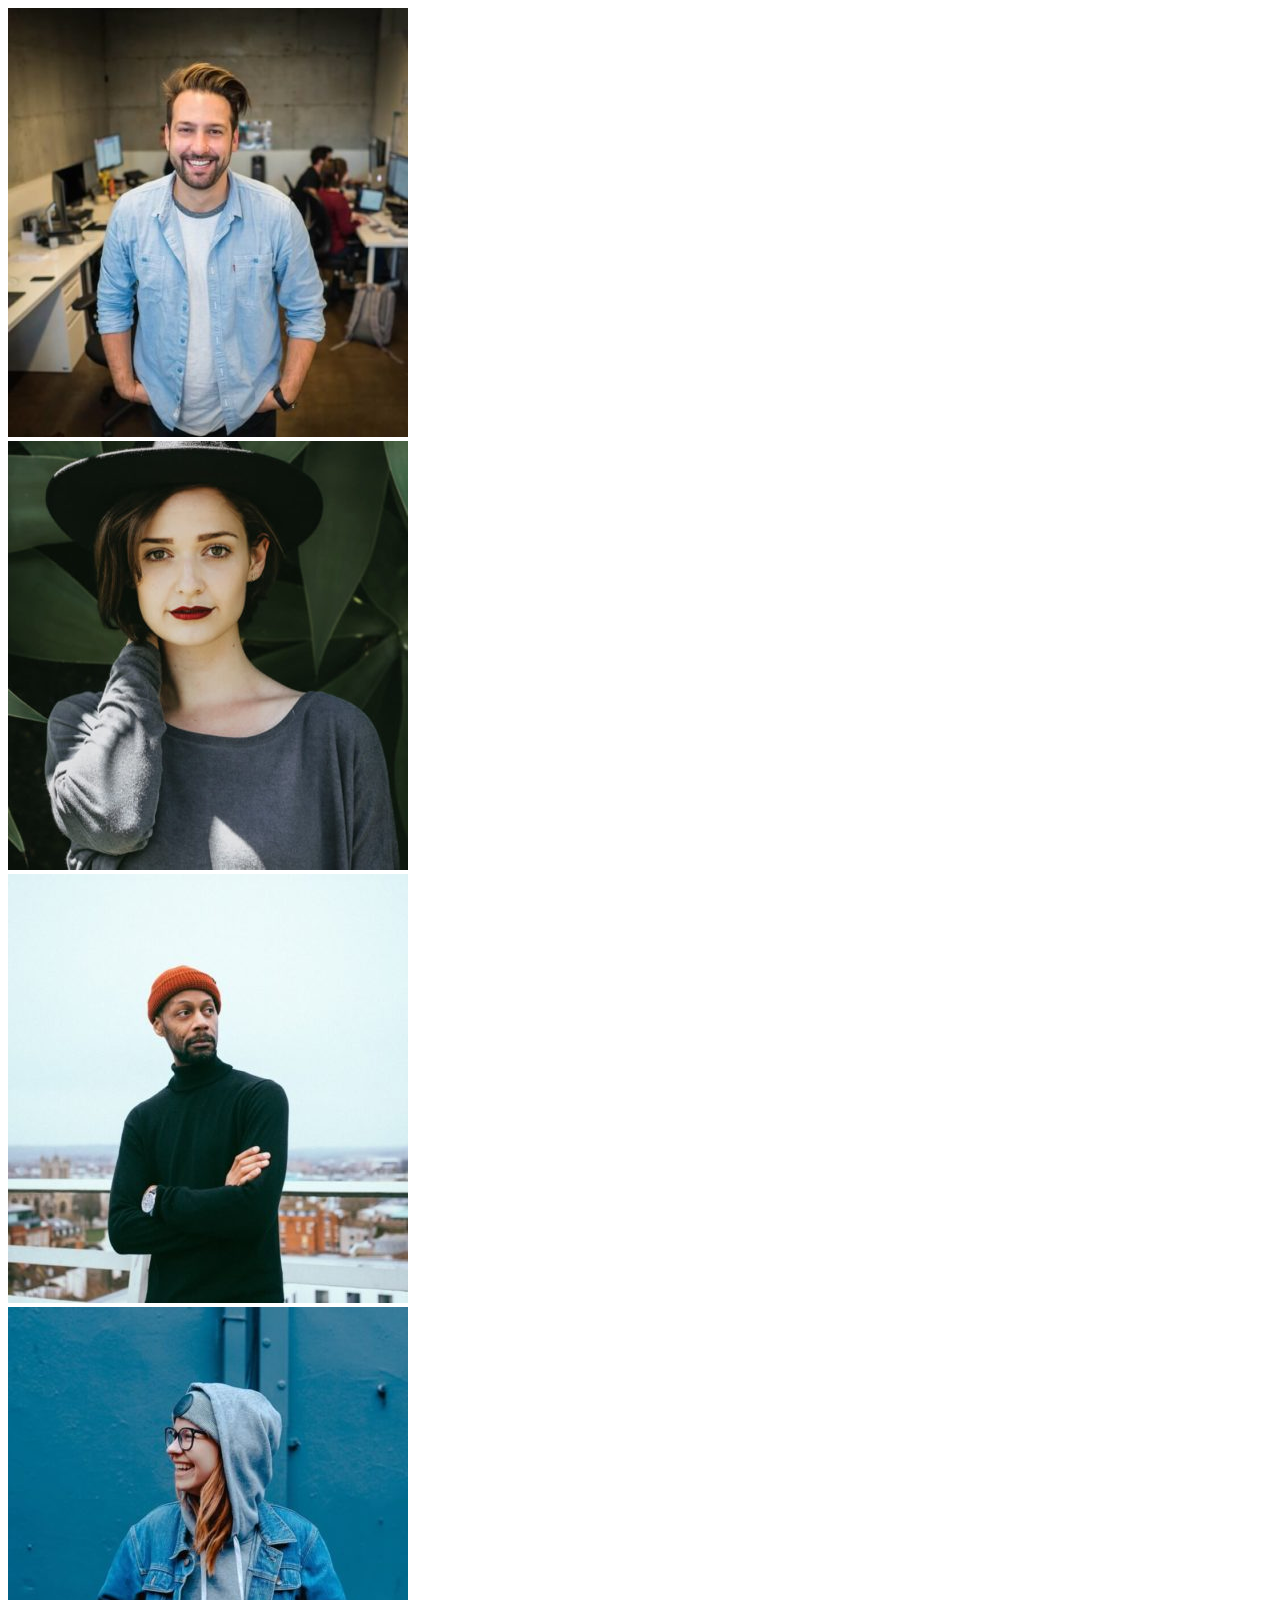
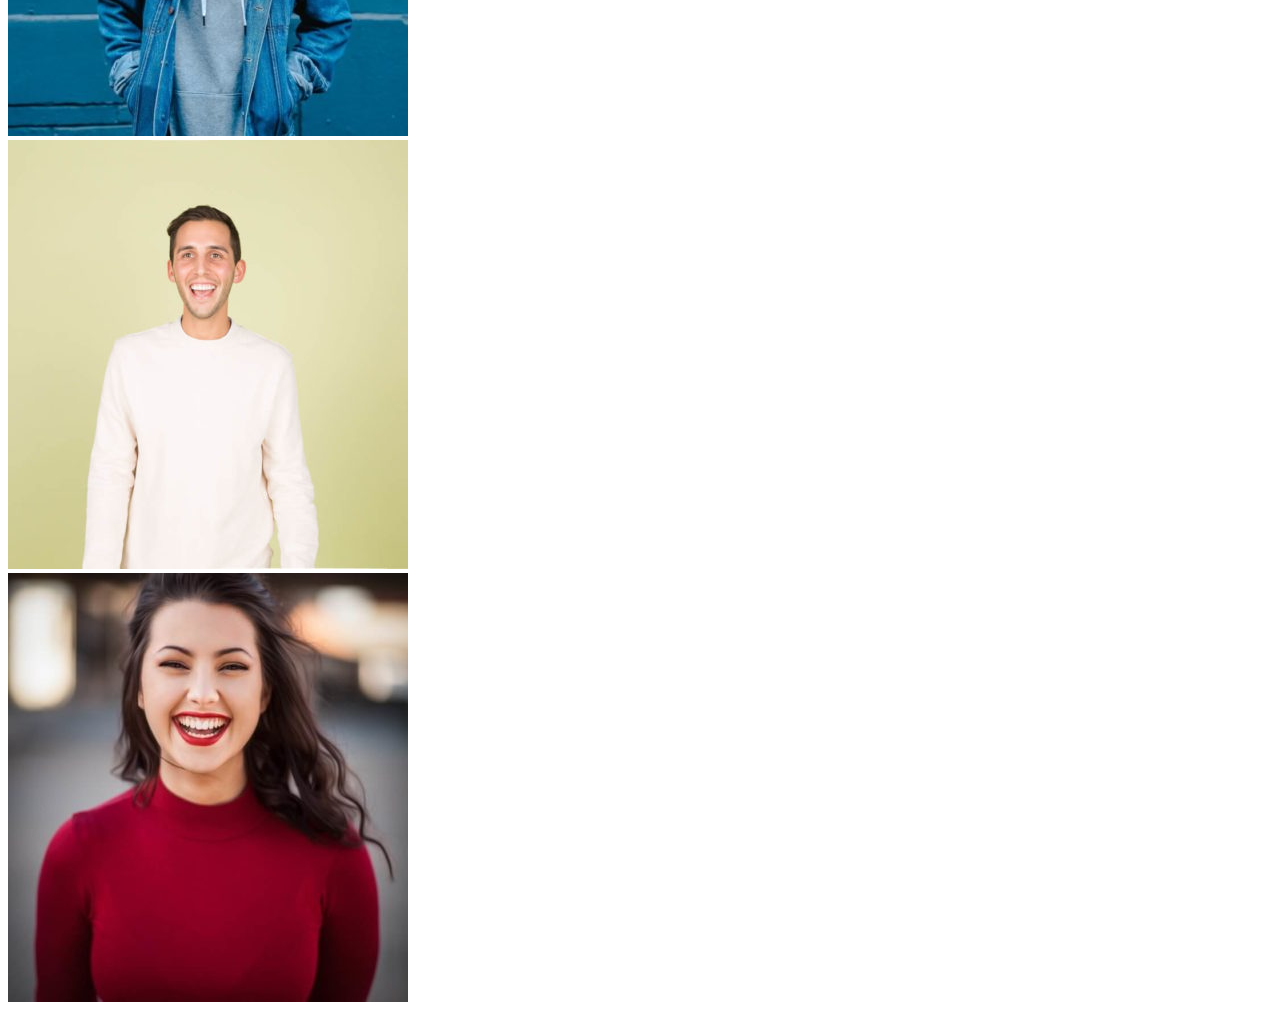
==== milestone3/index.html @ 47f1844d "inizio milestone 3" ====
<!DOCTYPE html>
<html lang="en">
<head>
  <meta charset="UTF-8">
  <meta http-equiv="X-UA-Compatible" content="IE=edge">
  <meta name="viewport" content="width=device-width, initial-scale=1.0">
  <link rel="stylesheet" href="css/style.css">
  <link href="https://cdn.jsdelivr.net/npm/bootstrap@5.2.2/dist/css/bootstrap.min.css" rel="stylesheet" integrity="sha384-Zenh87qX5JnK2Jl0vWa8Ck2rdkQ2Bzep5IDxbcnCeuOxjzrPF/et3URy9Bv1WTRi" crossorigin="anonymous">
  <link rel="stylesheet" href="css/style.css">
  <title>Document</title>
</head>
<body>
  <div class="container">
    <div class="row">
      <!-- <div class="col-4">
         <img src="img/wayne-barnett-founder-ceo.jpg" alt="">
        <img src="img/angela-caroll-chief-editor.jpg" alt="">
        <img src="img/walter-gordon-office-manager.jpg" alt="">
        <img src="img/angela-lopez-social-media-manager.jpg" alt="">
        <img src="img/scott-estrada-developer.jpg" alt="">
        <img src="img/barbara-ramos-graphic-designer.jpg" alt=""> 
      </div>-->
    </div>
  </div>


  <script src="js/script.js"></script>
</body>
</html>
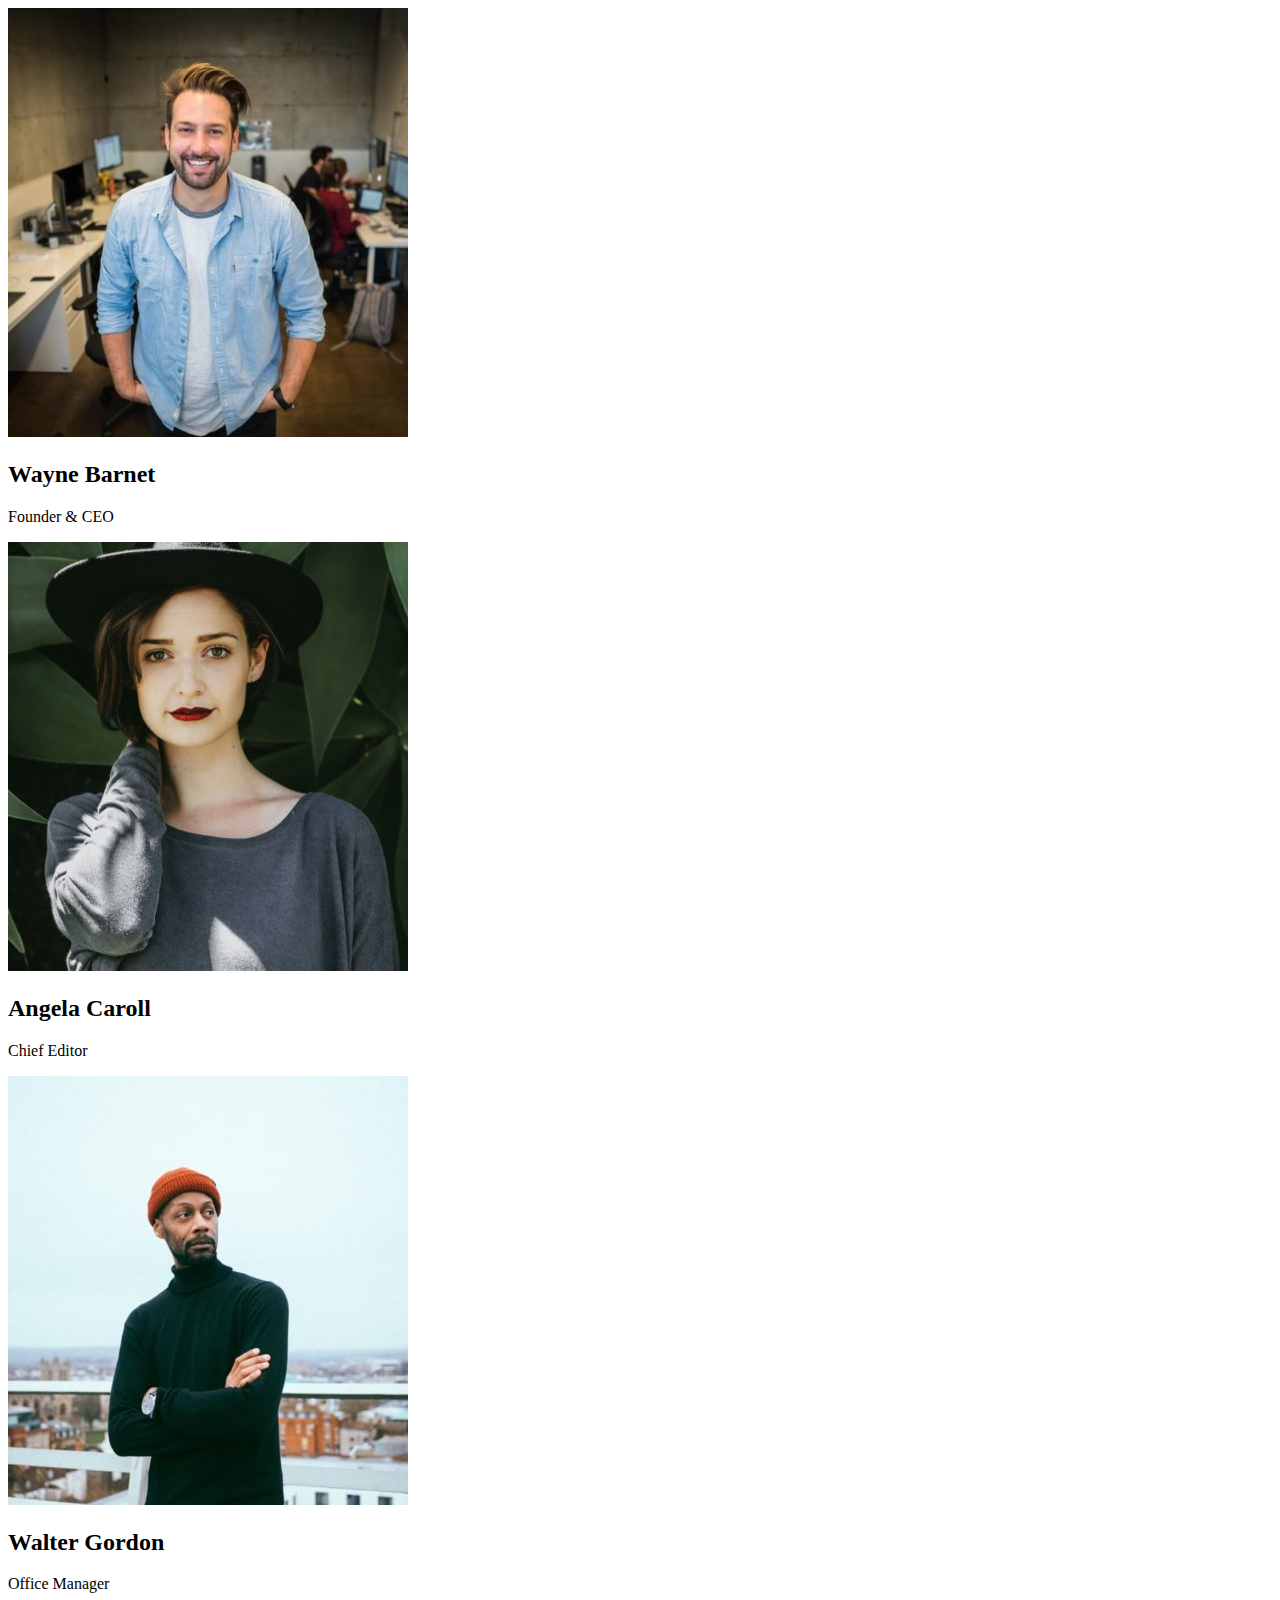
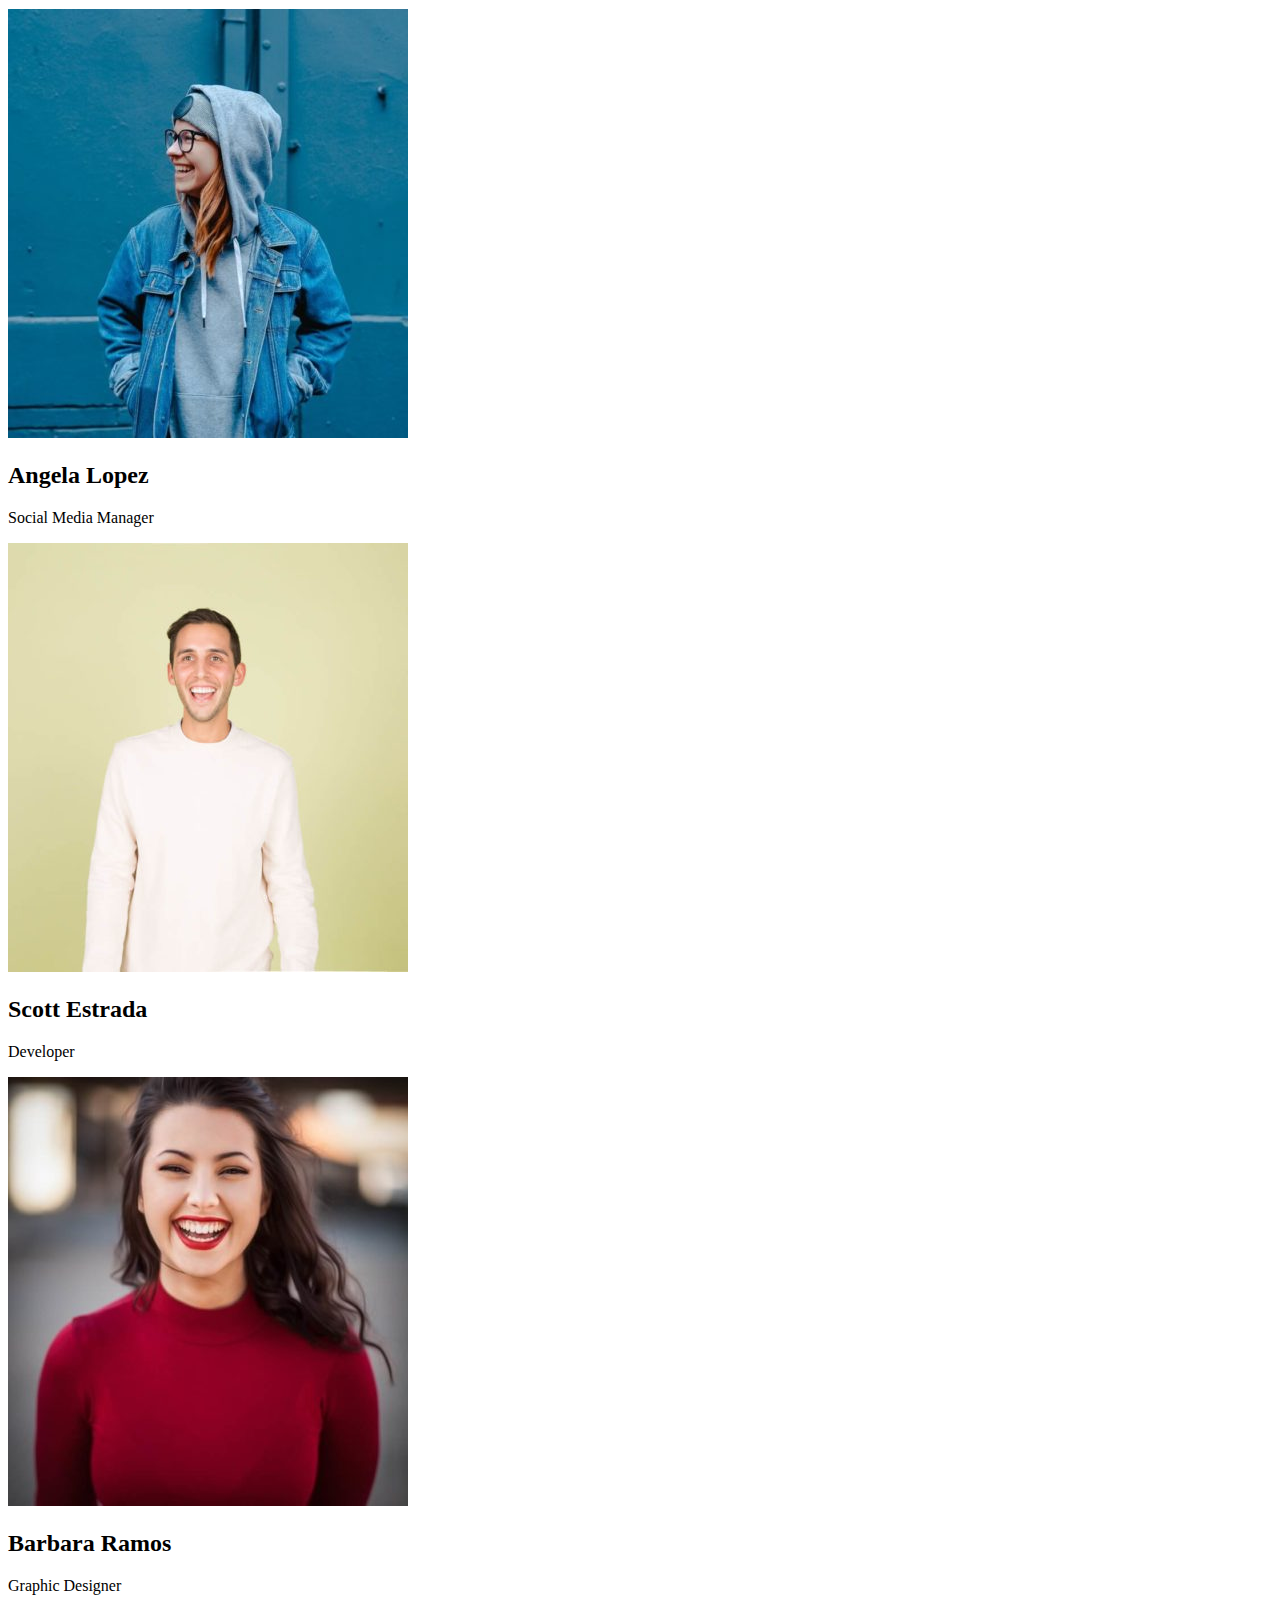
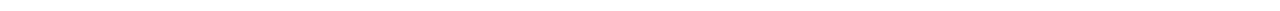
==== commit c4405766: "inserimento nome e ruolo" ====
--- a/milestone3/index.html
+++ b/milestone3/index.html
@@ -13,13 +13,14 @@
   <div class="container">
     <div class="row">
       <!-- <div class="col-4">
-         <img src="img/wayne-barnett-founder-ceo.jpg" alt="">
-        <img src="img/angela-caroll-chief-editor.jpg" alt="">
-        <img src="img/walter-gordon-office-manager.jpg" alt="">
-        <img src="img/angela-lopez-social-media-manager.jpg" alt="">
-        <img src="img/scott-estrada-developer.jpg" alt="">
-        <img src="img/barbara-ramos-graphic-designer.jpg" alt=""> 
-      </div>-->
+        <div class="card" style="width: 18rem;">
+          <img src="img/angela-caroll-chief-editor.jpg" alt="">
+          <div class="card-body">
+            <h2 id="name"></h2>
+            <p id="role"></p>
+          </div>
+        </div>
+      </div> -->
     </div>
   </div>
 
